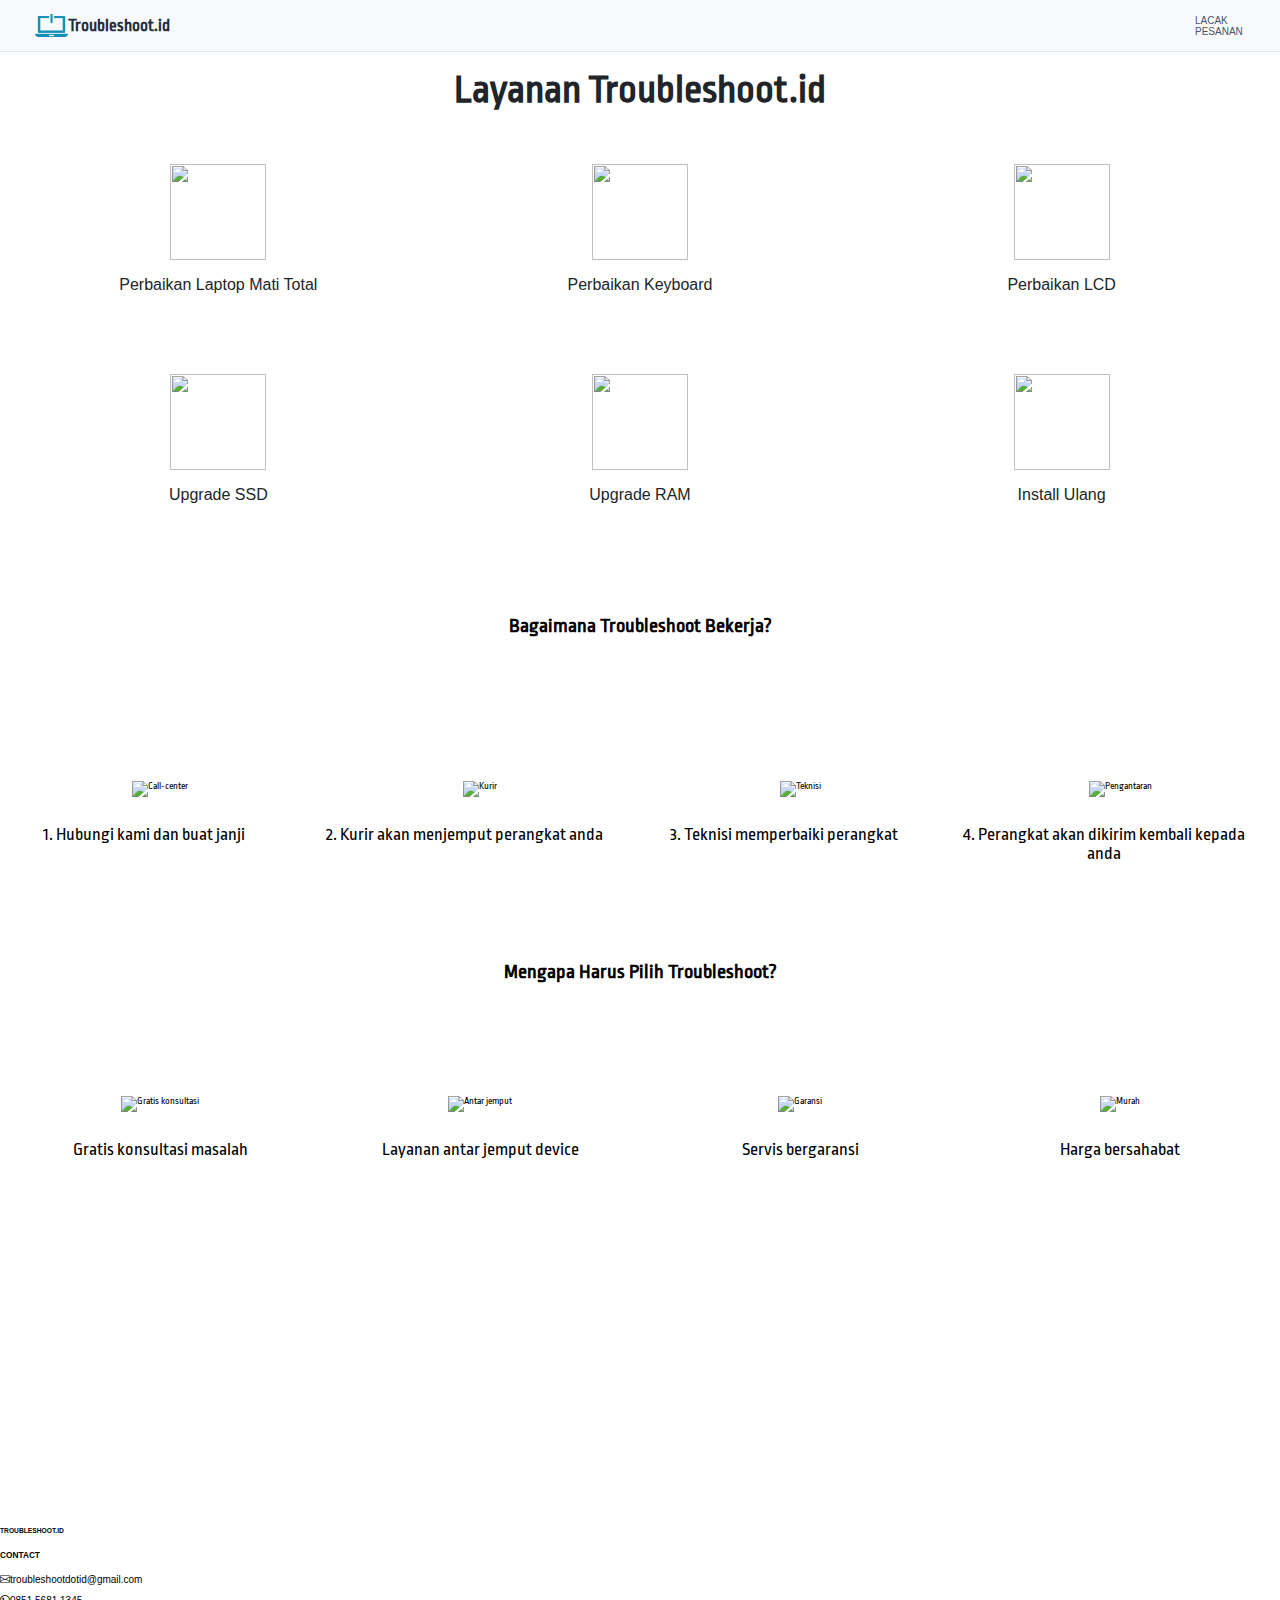
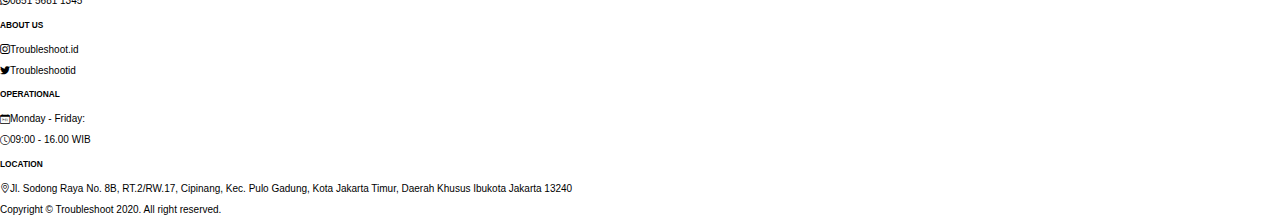
==== index.html @ 41ebfcd7 "Update index.html" ====
<!DOCTYPE html>
<html lang="en">

<head>
    <meta charset="UTF-8">
    <meta name="description" content="">
    <meta http-equiv="X-UA-Compatible" content="IE=edge">
    <meta name="viewport" content="width=device-width, initial-scale=1, shrink-to-fit=no">

    <!-- Title -->
    <title>Troubleshoot | Group B13</title>

    <!-- Font Awesome -->
    <script src="https://use.fontawesome.com/releases/v5.0.8/js/all.js"></script>

    <!--css-->
    <link href="assets/css/header.css" rel="stylesheet">
    <link rel="stylesheet" href="assets/css/container-faris.css">
    <link rel="stylesheet" href="assets/css/container-mukhtar.css">
    <link rel="stylesheet" href="assets/css/footer-falend.css">

    <!-- Css card about -->

    <link href="https://fonts.googleapis.com/css?family=Ropa+Sans&display=swap" rel="stylesheet">
    

    <link rel="preconnect" href="https://fonts.googleapis.com">
    <link rel="stylesheet" href="https://cdn.jsdelivr.net/npm/bootstrap-icons@1.8.1/font/bootstrap-icons.css">
    
</head>

<body>

    <!-- Bagas -->
    <header class="header">
        <nav class="navbar">
            <img src="assets/img/logo.png" class="logo_bagas">
            <a href="#" class="nav-logo-bagas">Troubleshoot.id</a>
            <ul class="nav-menu">
                <li class="nav-item">
                    <a href="#" class="nav-link">LACAK PESANAN</a>
                </li>
                <li class="nav-item">
                    <a href="#" class="nav-link">DAFTAR HARGA</a>
                </li>
                <li class="nav-item">
                    <button class="button button3"><i class="fas fa-user-circle" id="login-icon" style="margin-right: 0.5rem;"></i>Login</button>
                    
                </li>
            </ul>
            <div class="hamburger">
                <span class="bar"></span>
                <span class="bar"></span>
                <span class="bar"></span>
            </div>
        </nav>
    </header>

    <!-- Faris -->
    <div class="wrapper-faris">
        <div class="container-faris">
          <div class="heading-faris">
            <h1 class="h1-faris">Layanan Troubleshoot.id</h1>
            <br>
          </div>
          <div class="layanan-faris">
            <div class="layanan-unit-faris">
              <img src="https://troubleshoot.id/assets/images/service/motherboard.png" id="service-image">
              <p>Perbaikan Laptop Mati Total</p>
            </div>
            <div class="layanan-unit-faris">
              <img src="https://troubleshoot.id/assets/images/service/keyboard.png" id="service-image">
              <p>Perbaikan Keyboard</p>
            </div>
            <div class="layanan-unit-faris">
              <img src="https://troubleshoot.id/assets/images/service/lcdrusak.png" id="service-image">
              <p>Perbaikan LCD</p>
            </div>
            <div class="layanan-unit-faris">
              <img src="https://troubleshoot.id/assets/images/service/ssd.png" id="service-image">
              <p>Upgrade SSD</p>
            </div>
            <div class="layanan-unit-faris">
              <img src="https://troubleshoot.id/assets/images/service/ram-memory.png" id="service-image">
              <p>Upgrade RAM</p>
            </div>
            <div class="layanan-unit-faris">
              <img src="https://troubleshoot.id/assets/images/service/installulang.png" id="service-image">
              <p>Install Ulang</p>
            </div>
            
            
          </div>
        </div>
      </div>

      <!-- Mukhtar-->
       <!---Bagaimana Cara kerja kami-->
       <div class="container-mukhtar">
        <div class="work-wrapper">
            <div class="heading-mukhtar">
                <h1>Bagaimana Troubleshoot Bekerja?</h1>
            </div>
            <div class="work-item">
                <img src="https://troubleshoot.id/assets/images/work/Call-Center.png" alt="Call-center" class="work-image">
                <p>1. Hubungi kami dan buat janji</p>
            </div>
            <div class="work-item">
                <img src="https://troubleshoot.id/assets/images/work/kurir.png" alt="Kurir" class="work-image">
                <p>2. Kurir akan menjemput perangkat anda</p>
            </div>
            <div class="work-item">
                <img src="https://troubleshoot.id/assets/images/work/repair.png" alt="Teknisi" class="work-image">
                <p>3. Teknisi memperbaiki perangkat</p>
            </div>
            <div class="work-item">
                <img src="https://troubleshoot.id/assets/images/work/delivery.png" alt="Pengantaran" class="work-image">
                <p>4. Perangkat akan dikirim kembali kepada anda</p>
            </div>
        </div>
    </div>
    
    <!--Mengapa memilih kami-->
    <div class="container-mukhtar">
        <div class="why-us">
            <div class="heading-mukhtar">
                <h1>Mengapa Harus Pilih Troubleshoot?</h1>
            </div>
            <div class="why-us-item">
                <img src="https://troubleshoot.id/assets/images/icon/konsul.png" alt="Gratis konsultasi" class="why-us-image">
                <p>Gratis konsultasi masalah</p>
            </div>
            <div class="why-us-item">
                <img src="https://troubleshoot.id/assets/images/icon/truk.png" alt="Antar jemput" class="why-us-image">
                <p>Layanan antar jemput device</p>
            </div>
            <div class="why-us-item">
                <img src="https://troubleshoot.id/assets/images/icon/garansi.png" alt="Garansi" class="why-us-image">
                <p>Servis bergaransi</p>
            </div>
            <div class="why-us-item">
                <img src="https://troubleshoot.id/assets/images/icon/hargabersahabat.png" alt="Murah" class="why-us-image">
                <p>Harga bersahabat</p>
            </div>
        </div>
    </div>

      

      <!-- Falend -->
    
    <footer>
      <div class="container-falend">
          <div class="footer-contents-falend">
              <div class="footer-content-falend">
                  <div class="logo-falend">
                      <img src="https://troubleshoot.id/assets/images/Newlogo/invertkopong.png" alt="">
                  </div>
                  <div class="h5-falend">
                      <h6>TROUBLESHOOT.ID</h6>
                  </div>
              </div>
          </div>
          <div class="footer-contents-falend">
              <div class="footer-content-falend">
                  <div class="contact-falend">
                      <h5>CONTACT</h5>
                      <p><i class="bi bi-envelope"></i>troubleshootdotid@gmail.com</p>
                      <p><i class="bi bi-whatsapp"></i>0851 5681 1345</p>
                  </div>
                  <div class="about-falend">
                      <h5>ABOUT US</h5>
                      <p><i class="bi bi-instagram"></i>Troubleshoot.id</p>
                      <p><i class="bi bi-twitter"></i>Troubleshootid</p>
                  </div>
              </div>
          </div>        
          <div class="footer-contents-falend">
              <div class="footer-content-falend spesial-falend">
                  <h5 class="padding-footer-falend">OPERATIONAL</h5>
                  <p><i class="bi bi-calendar-day"></i>Monday - Friday:</p>
                  <p><i class="bi bi-clock"></i>09:00 - 16.00 WIB</p>
              </div>
          </div>    
          <div class="footer-contents-falend">
              <div class="footer-content-falend">
                  <h5 class="padding-footer-falend">LOCATION</h5>
                  <p><i class="bi bi-geo-alt"></i>Jl. Sodong Raya No. 8B, RT.2/RW.17, Cipinang, Kec. Pulo Gadung, Kota Jakarta Timur, Daerah Khusus Ibukota Jakarta 13240</p>
              </div>
          </div>
      </div>
  </footer>
  <div class="copyright-falend">
      <span>Copyright © Troubleshoot 2020. All right reserved.</span>
  </div>


    <script src="assets/js/main.js"></script>
</body>
---- assets/css/header.css ----
* {
    box-sizing: border-box;
}

body {
    margin: 0;
    padding: 0;
}

html {
    font-size: 62.5%;
    font-family: 'Roboto', sans-serif;
}
header{
    background-color: #F8F9FA;
}
.logo_bagas{
    width:3.3em;
    height:auto;
    margin-left:2rem;
}
.nav-logo-bagas{
    font-family: "Ropa Sans", sans-serif;
    font-weight: 700;
    font-size:17px;
    color: #1f2d3d;
    left:200px;
    margin-right:985px;
}

.button3 {
    background-color: #17a2b8;
    border-radius: 8px;
    border: none;
    color: white;
    padding: 8px 9px 8px 9px;
    text-align: center;
    text-decoration: none;
    display: inline-block;
    font-size: 13px;
    width:74px;
    cursor: pointer;
    margin-right:70px;
    }

    .button3:hover {
    background: #1785b8;
    
    }

li {
    list-style: none;
}

a {
    text-decoration: none;
}

.header{
    border-bottom: 1px solid #E2E8F0;
}

.navbar {
    display: flex;
    justify-content: space-between;
    align-items: center;
    padding: 1rem 1.5rem;
}

.hamburger {
    display: none;
}

.bar {
    display: block;
    width: 25px;
    height: 3px;
    margin: 5px auto;
    -webkit-transition: all 0.3s ease-in-out;
    transition: all 0.3s ease-in-out;
    background-color: #101010;
}

.nav-menu {
    display: flex;
    justify-content: space-between;
    align-items: center;
    margin:0 -50px 0 -50px;
}

.nav-item {
    margin-left: 5rem;
}

.nav-link{

    font-size: 1rem;
    font-weight: 400;
    color: #475569;
}

.nav-link:hover{
    color: #4EABC8;
}


@media only screen and (max-width: 768px) {
    .nav-menu {
        position: fixed;
        left: -150%;
        top: 5rem;
        flex-direction: column;
        background-color: #F8F9FA;
        width: 110%;
        border-radius: 10px;
        text-align: center;
        transition: 0.3s;
        box-shadow:
            0 10px 27px rgba(0, 0, 0, 0.05);
    }

    .nav-menu.active {
        left: 0;
    }

    .nav-item {
        margin: 2.5rem 0;
    }

    .hamburger {
        display: block;
        cursor: pointer;
    }

    .hamburger.active .bar:nth-child(2) {
        opacity: 0;
    }

    .hamburger.active .bar:nth-child(1) {
        -webkit-transform: translateY(8px) rotate(45deg);
        transform: translateY(8px) rotate(45deg);
    }

    .hamburger.active .bar:nth-child(3) {
        -webkit-transform: translateY(-8px) rotate(-45deg);
        transform: translateY(-8px) rotate(-45deg);
    }

    .nav-logo-bagas{
        font-family: "Ropa Sans", sans-serif;
        font-weight: 700;
        font-size:17px;
        color: #1f2d3d;
        left:200px;
        margin-right:0px;
    }

    .nav-item{
        margin-left:80px;
    }
    .button3{
        margin-left:70px;
    }
}
---- assets/css/container-faris.css ----
.wrapper-faris{
    width: 100%;
    color: #212529;
    display: inline-block;
}
.container-faris{
    text-align: center;
    margin: 0 7.5px;
    display: block;
}
.heading-faris{
    padding: 16px;
    height: 80px;
}
.h1-faris{
    margin:0 0 8px;
    height: 48px;
    font-family: "Ropa Sans", sans-serif;
    font-size: 40px;
    font-weight: 700;
}
.layanan-unit-faris{
    float: left;
    width: 33.33333%;
    margin: 16px 0;
    padding: 16px;
}
.layanan-unit-faris img{
    width: 96px;
    height: 96px;
    margin: 0 0 16px;
}
.layanan-unit-faris p{
    margin: 0 0 16px;
    font-size: 16px;
    font-family: "Poppins", sans-serif;
}

@media(max-width: 768px) {
    .layanan-unit-faris{
        float: left;
        width: 100%;
        margin: 16px 0;
        padding: 16px;
    }
}
---- assets/css/container-mukhtar.css ----
.container-mukhtar{
    font-family: "Ropa Sans", sans-serif;
}
.heading-mukhtar{
    padding: 50px 0;
}
/* Work Wrappper */
.work-wrapper{
    text-align: center;
}
.work-item{
    float: left;
    width: 25%;
    padding: 80px 0;
}
.work-image{
    width: 112px;
    height: 112px;
    cursor: pointer;
}
.work-item p{
    padding-top: 10px;
    font-size: large;
    width: 90%;
}
.work-image:hover{
    transition: all 0.5s;
    width: 130px;
    height: 130px;
}

/* Why Us */
.why-us{
    text-align: center;
    height: 800px;
}
.why-us-item{
    padding-top: 50px;
    float: left;
    width: 25%;
}
.why-us-image{
    width: 120px;
    height: 120px;
    cursor: pointer;
}
.why-us-image:hover{
    transition: all 0.5s;
    width: 130px;
    height: 130px;
}
.why-us-item p{
    padding-top: 10px;
    font-size: large;
}
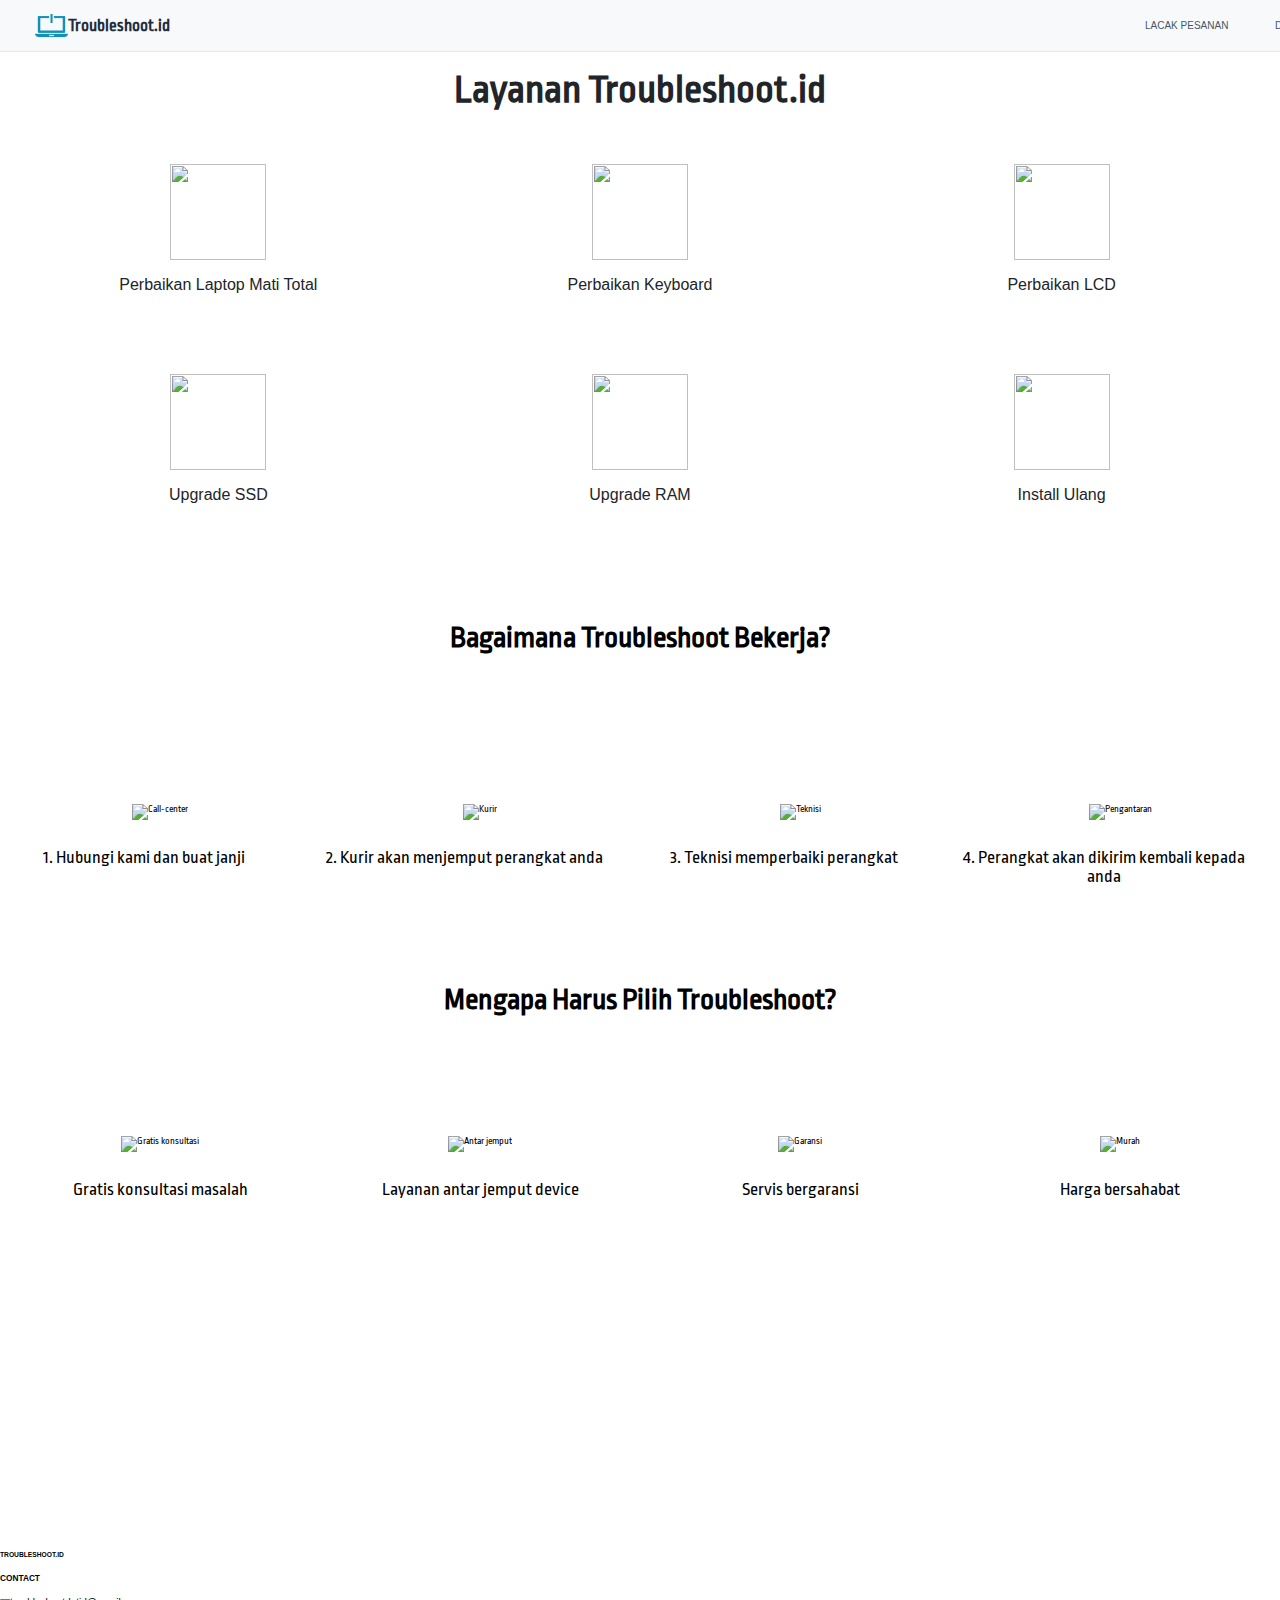
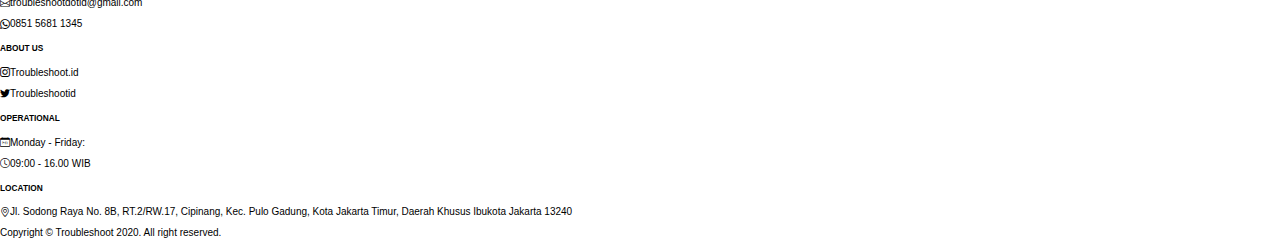
==== commit 6f09d09e: "Update index.html" ====
--- a/index.html
+++ b/index.html
@@ -17,7 +17,7 @@
     <link href="assets/css/header.css" rel="stylesheet">
     <link rel="stylesheet" href="assets/css/container-faris.css">
     <link rel="stylesheet" href="assets/css/container-mukhtar.css">
-    <link rel="stylesheet" href="assets/css/footer-falend.css">
+    
 
     <!-- Css card about -->
 
--- a/assets/css/header.css
+++ b/assets/css/header.css
@@ -89,11 +89,12 @@
 }
 
 .nav-item {
-    margin-left: 5rem;
+    margin-right: 3rem;
+    width:100px;
 }
 
 .nav-link{
-
+    
     font-size: 1rem;
     font-weight: 400;
     color: #475569;
@@ -156,9 +157,9 @@
     }
 
     .nav-item{
-        margin-left:80px;
+        margin-left:45px;
     }
     .button3{
-        margin-left:70px;
+        margin-left:13px;
     }
 }
--- a/assets/css/container-mukhtar.css
+++ b/assets/css/container-mukhtar.css
@@ -3,6 +3,9 @@
 }
 .heading-mukhtar{
     padding: 50px 0;
+}
+.heading-mukhtar h1{
+    font-size: 30px;
 }
 /* Work Wrappper */
 .work-wrapper{
@@ -52,4 +55,19 @@
 .why-us-item p{
     padding-top: 10px;
     font-size: large;
-}+}
+
+@media(max-width: 768px) {
+    .work-item{
+        float: left;
+        width: 100%;
+        padding: 80px 0;
+    }
+
+    .why-us-item{
+        padding-top: 50px;
+        float: left;
+        width: 100%;
+    }
+    
+}
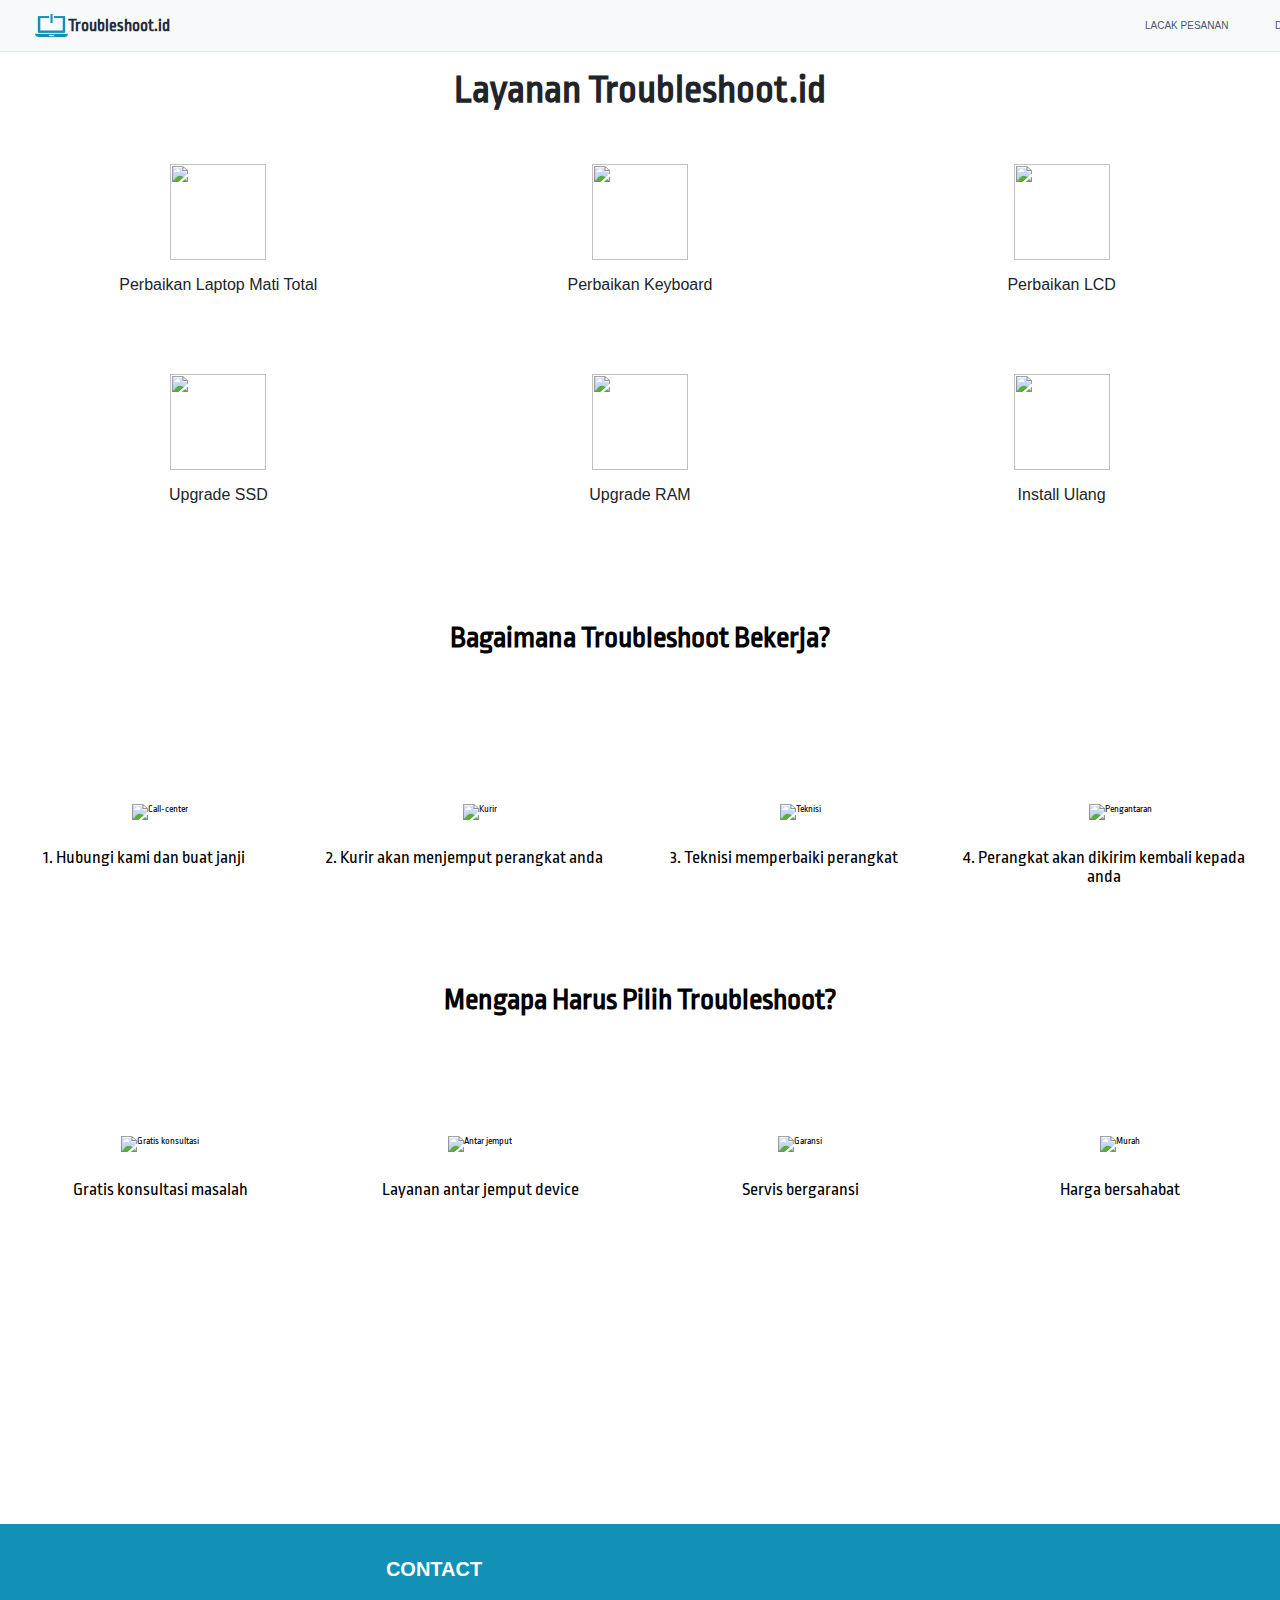
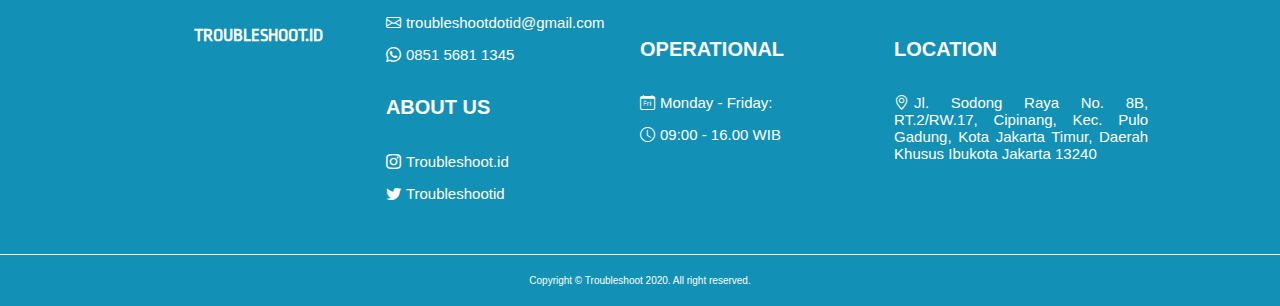
==== commit 62e53498: "Update index.html" ====
--- a/index.html
+++ b/index.html
@@ -19,7 +19,7 @@
     <link rel="stylesheet" href="assets/css/container-mukhtar.css">
     
 
-    <!-- Css card about -->
+    
 
     <link href="https://fonts.googleapis.com/css?family=Ropa+Sans&display=swap" rel="stylesheet">
     
--- a/assets/css/header.css
+++ b/assets/css/header.css
@@ -163,3 +163,165 @@
         margin-left:13px;
     }
 }
+
+
+
+footer{
+    padding-bottom: 20px;
+    background-color: #1290b6;
+    color: white;
+    text-align: center;
+    height: 330px;
+}
+
+.container-falend {
+    margin: 0px auto;
+    padding-left: 6%;
+    padding-right: 6%;
+    max-width: 1170px;
+    height: 100%;
+}
+
+.footer-content-falend {
+    float: left;
+    width: 25%;
+    text-align: justify;
+    text-justify: inter-word;
+}
+
+.footer-contents-falend {
+    width: 100%;
+}
+
+.footer-content-falend img {
+    width: 80px;
+    float: center;
+    text-align: center;
+    padding-top: 100px;
+}
+
+.footer-content-falend h6{
+    font-family: 'Ropa Sans', sans-serif;
+    font-weight: 700;
+    font-size: 1.8rem;
+    text-align: center;
+    margin: 0px;
+}
+
+.footer-content-falend i {
+    padding-right: 5px;
+}
+
+.footer-content-falend h5 {
+    font-size: 2rem;
+    font-weight: 700;
+}
+
+.footer-content-falend p {
+    font-size: 1.5rem;
+}
+
+.logo-falend {
+    text-align: center;
+}
+
+.padding-footer-falend {
+    padding-top: 80px;
+}
+
+.copyright-falend {
+    border-top: 1px solid white;
+    background-color: #1290b6;
+    color: white;
+    text-align: center;
+    padding: 20px 0 20px 0;
+}
+
+.copyright-falend p {
+    font-size: 1.5rem;
+}
+
+@media (max-width: 1100px){
+    .footer-content-falend {
+        width: 50%;
+        float: left;
+    }
+    footer {
+        height: 500px;
+    }
+    .container-falend {
+        padding-right: 16%;
+    }
+    .padding-footer-falend {
+        padding-top: 0px;
+    }
+    .footer-content-falend img {
+        padding-top: 100px;
+    }
+    .spesial-falend {
+        text-align: center;
+    }
+    .copyright-falend {
+        border-top: 1px solid white;
+        
+        color: white;
+        text-align: center;
+        
+    }
+}
+
+@media (max-width: 768px) {
+    .container-falend {
+        
+        padding-left: 10%;
+        padding-right: 10%;
+    }
+    footer {
+        position:relative;
+        margin-top: 200px;
+        width: 100%;
+        left: 0;
+        bottom: 0;
+        overflow:auto; 
+       
+        height: 450px;
+    }
+    .footer-content-falend {
+        width: 100%;
+    }
+    .padding-footer-falend {
+        padding-top: 0px;
+    }
+    .footer-content-falend img {
+        padding-top: 50px;
+    }
+    .footer-content-falend h6 {
+        padding-bottom: 20px;
+    }
+    .spesial-falend {
+        text-align: left;
+    }
+    .copyright-falend p {
+        font-size: 1.2rem;
+    }
+    .copyright-falend {
+        border-top: 1px solid white;
+        
+        color: white;
+        text-align: center;
+        position: fixed;
+        left: 0;
+        bottom: 0;
+        
+    }
+    .copyright-falend {
+        border-top: 1px solid white;
+        
+        color: white;
+        text-align: center;
+        position: fixed;
+        left: 0;
+        bottom: 0;
+        padding: 20px 0 20px 0;
+    }
+}
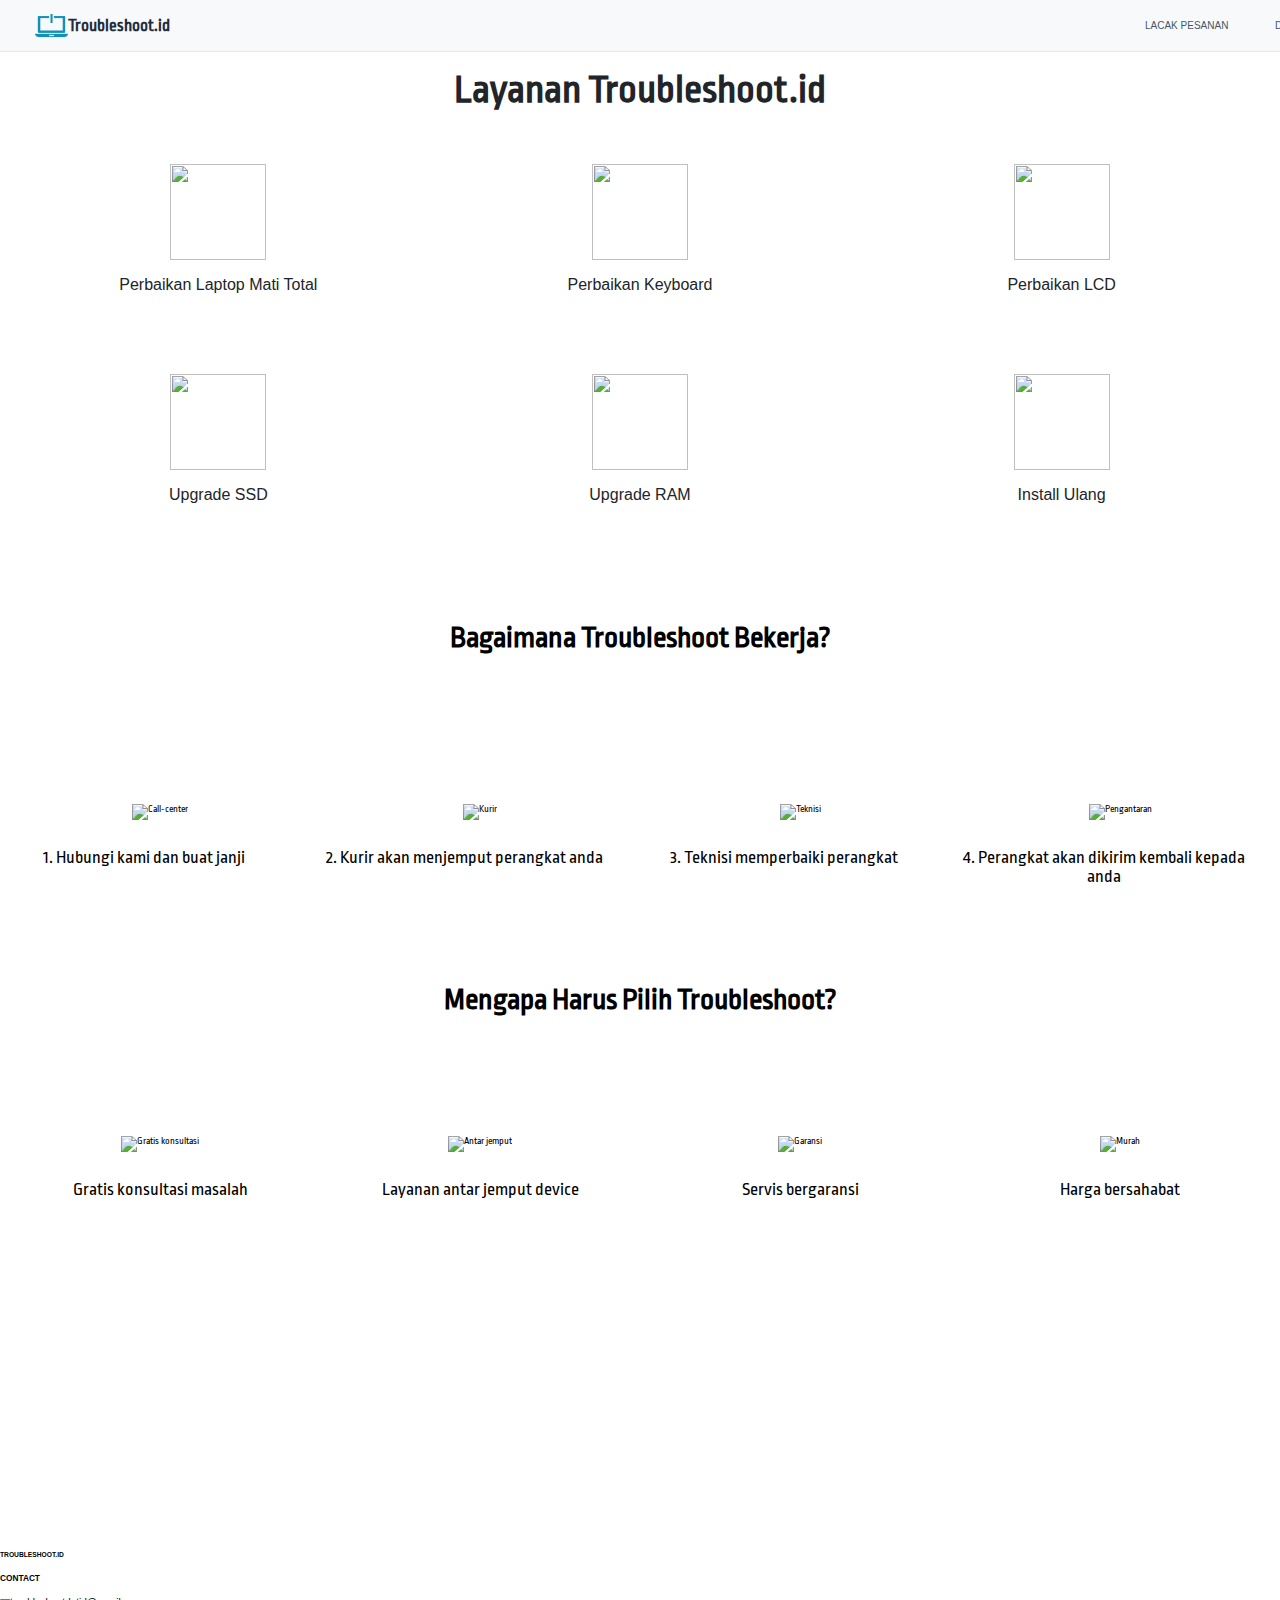
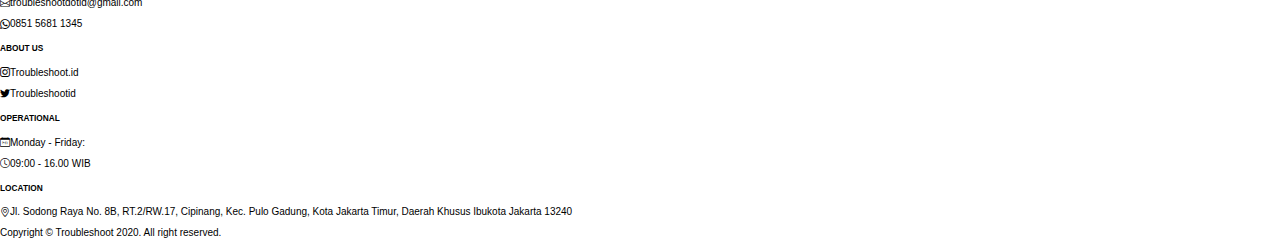
==== commit 2e36aa69: "Update index.html" ====
--- a/index.html
+++ b/index.html
@@ -17,9 +17,9 @@
     <link href="assets/css/header.css" rel="stylesheet">
     <link rel="stylesheet" href="assets/css/container-faris.css">
     <link rel="stylesheet" href="assets/css/container-mukhtar.css">
-    
+    <link rel="stylesheet" href="assets/css/footer-falend.css">
 
-    
+    <!-- Css card about -->
 
     <link href="https://fonts.googleapis.com/css?family=Ropa+Sans&display=swap" rel="stylesheet">
     
--- a/assets/css/header.css
+++ b/assets/css/header.css
@@ -166,162 +166,3 @@
 
 
 
-footer{
-    padding-bottom: 20px;
-    background-color: #1290b6;
-    color: white;
-    text-align: center;
-    height: 330px;
-}
-
-.container-falend {
-    margin: 0px auto;
-    padding-left: 6%;
-    padding-right: 6%;
-    max-width: 1170px;
-    height: 100%;
-}
-
-.footer-content-falend {
-    float: left;
-    width: 25%;
-    text-align: justify;
-    text-justify: inter-word;
-}
-
-.footer-contents-falend {
-    width: 100%;
-}
-
-.footer-content-falend img {
-    width: 80px;
-    float: center;
-    text-align: center;
-    padding-top: 100px;
-}
-
-.footer-content-falend h6{
-    font-family: 'Ropa Sans', sans-serif;
-    font-weight: 700;
-    font-size: 1.8rem;
-    text-align: center;
-    margin: 0px;
-}
-
-.footer-content-falend i {
-    padding-right: 5px;
-}
-
-.footer-content-falend h5 {
-    font-size: 2rem;
-    font-weight: 700;
-}
-
-.footer-content-falend p {
-    font-size: 1.5rem;
-}
-
-.logo-falend {
-    text-align: center;
-}
-
-.padding-footer-falend {
-    padding-top: 80px;
-}
-
-.copyright-falend {
-    border-top: 1px solid white;
-    background-color: #1290b6;
-    color: white;
-    text-align: center;
-    padding: 20px 0 20px 0;
-}
-
-.copyright-falend p {
-    font-size: 1.5rem;
-}
-
-@media (max-width: 1100px){
-    .footer-content-falend {
-        width: 50%;
-        float: left;
-    }
-    footer {
-        height: 500px;
-    }
-    .container-falend {
-        padding-right: 16%;
-    }
-    .padding-footer-falend {
-        padding-top: 0px;
-    }
-    .footer-content-falend img {
-        padding-top: 100px;
-    }
-    .spesial-falend {
-        text-align: center;
-    }
-    .copyright-falend {
-        border-top: 1px solid white;
-        
-        color: white;
-        text-align: center;
-        
-    }
-}
-
-@media (max-width: 768px) {
-    .container-falend {
-        
-        padding-left: 10%;
-        padding-right: 10%;
-    }
-    footer {
-        position:relative;
-        margin-top: 200px;
-        width: 100%;
-        left: 0;
-        bottom: 0;
-        overflow:auto; 
-       
-        height: 450px;
-    }
-    .footer-content-falend {
-        width: 100%;
-    }
-    .padding-footer-falend {
-        padding-top: 0px;
-    }
-    .footer-content-falend img {
-        padding-top: 50px;
-    }
-    .footer-content-falend h6 {
-        padding-bottom: 20px;
-    }
-    .spesial-falend {
-        text-align: left;
-    }
-    .copyright-falend p {
-        font-size: 1.2rem;
-    }
-    .copyright-falend {
-        border-top: 1px solid white;
-        
-        color: white;
-        text-align: center;
-        position: fixed;
-        left: 0;
-        bottom: 0;
-        
-    }
-    .copyright-falend {
-        border-top: 1px solid white;
-        
-        color: white;
-        text-align: center;
-        position: fixed;
-        left: 0;
-        bottom: 0;
-        padding: 20px 0 20px 0;
-    }
-}
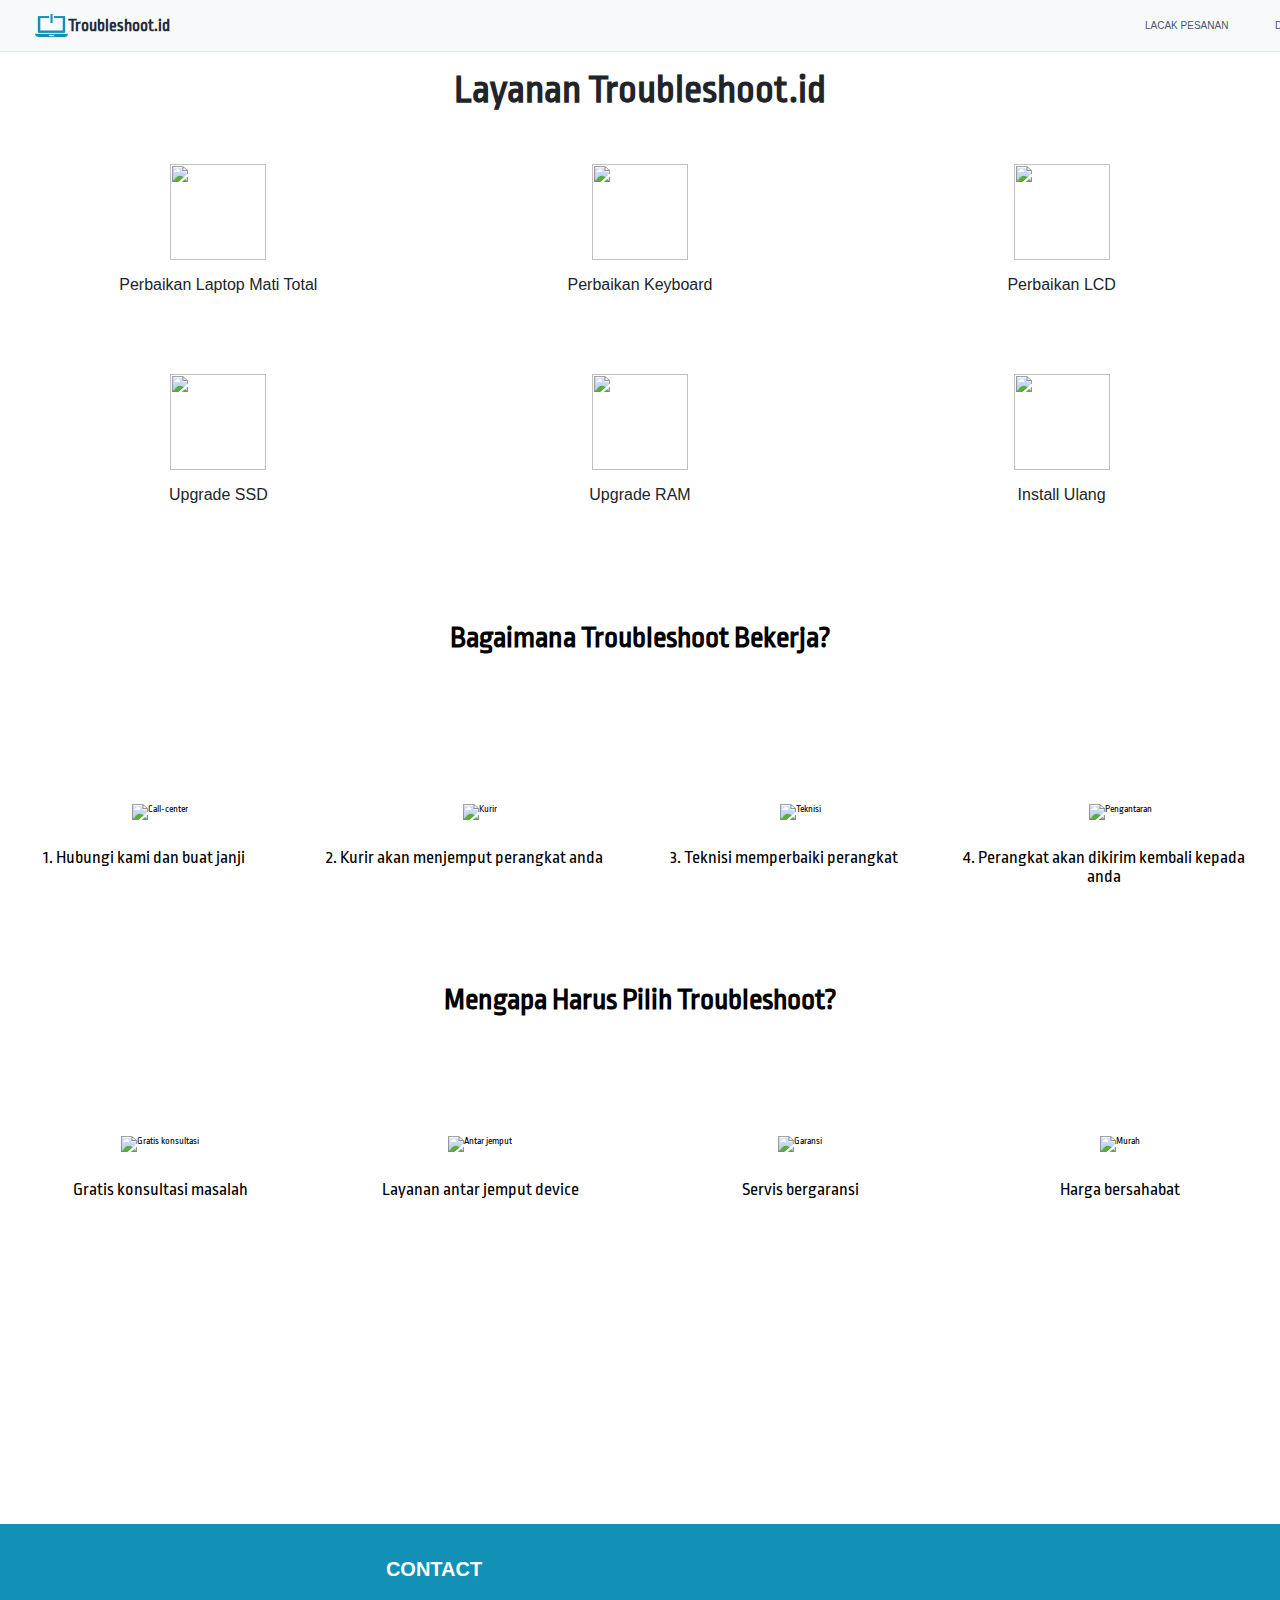
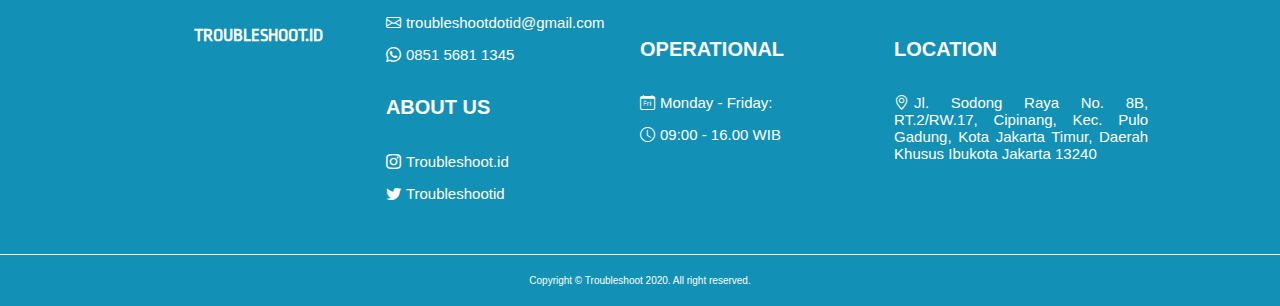
==== commit a5132729: "Update index.html" ====
--- a/index.html
+++ b/index.html
@@ -17,7 +17,7 @@
     <link href="assets/css/header.css" rel="stylesheet">
     <link rel="stylesheet" href="assets/css/container-faris.css">
     <link rel="stylesheet" href="assets/css/container-mukhtar.css">
-    <link rel="stylesheet" href="assets/css/footer-falend.css">
+    <link rel="stylesheet" href="assets/css/footer-update-falend.css">
 
     <!-- Css card about -->
 
--- a/assets/css/footer-update-falend.css
+++ b/assets/css/footer-update-falend.css
@@ -0,0 +1,159 @@
+footer{
+    padding-bottom: 20px;
+    background-color: #1290b6;
+    color: white;
+    text-align: center;
+    height: 330px;
+}
+
+.container-falend {
+    margin: 0px auto;
+    padding-left: 6%;
+    padding-right: 6%;
+    max-width: 1170px;
+    height: 100%;
+}
+
+.footer-content-falend {
+    float: left;
+    width: 25%;
+    text-align: justify;
+    text-justify: inter-word;
+}
+
+.footer-contents-falend {
+    width: 100%;
+}
+
+.footer-content-falend img {
+    width: 80px;
+    float: center;
+    text-align: center;
+    padding-top: 100px;
+}
+
+.footer-content-falend h6{
+    font-family: 'Ropa Sans', sans-serif;
+    font-weight: 700;
+    font-size: 1.8rem;
+    text-align: center;
+    margin: 0px;
+}
+
+.footer-content-falend i {
+    padding-right: 5px;
+}
+
+.footer-content-falend h5 {
+    font-size: 2rem;
+    font-weight: 700;
+}
+
+.footer-content-falend p {
+    font-size: 1.5rem;
+}
+
+.logo-falend {
+    text-align: center;
+}
+
+.padding-footer-falend {
+    padding-top: 80px;
+}
+
+.copyright-falend {
+    border-top: 1px solid white;
+    background-color: #1290b6;
+    color: white;
+    text-align: center;
+    padding: 20px 0 20px 0;
+}
+
+.copyright-falend p {
+    font-size: 1.5rem;
+}
+
+@media (max-width: 1100px){
+    .footer-content-falend {
+        width: 50%;
+        float: left;
+    }
+    footer {
+        height: 500px;
+    }
+    .container-falend {
+        padding-right: 16%;
+    }
+    .padding-footer-falend {
+        padding-top: 0px;
+    }
+    .footer-content-falend img {
+        padding-top: 100px;
+    }
+    .spesial-falend {
+        text-align: center;
+    }
+    .copyright-falend {
+        border-top: 1px solid white;
+        
+        color: white;
+        text-align: center;
+        
+    }
+}
+
+@media (max-width: 768px) {
+    .container-falend {
+        
+        padding-left: 10%;
+        padding-right: 10%;
+    }
+    footer {
+        position:relative;
+        margin-top: 200px;
+        width: 100%;
+        left: 0;
+        bottom: 0;
+        overflow:auto; 
+       
+        height: 450px;
+    }
+    .footer-content-falend {
+        width: 100%;
+    }
+    .padding-footer-falend {
+        padding-top: 0px;
+    }
+    .footer-content-falend img {
+        padding-top: 50px;
+    }
+    .footer-content-falend h6 {
+        padding-bottom: 20px;
+    }
+    .spesial-falend {
+        text-align: left;
+    }
+    .copyright-falend p {
+        font-size: 1.2rem;
+    }
+    .copyright-falend {
+        border-top: 1px solid white;
+        
+        color: white;
+        text-align: center;
+        position: fixed;
+        left: 0;
+        bottom: 0;
+        
+    }
+    .copyright-falend {
+        border-top: 1px solid white;
+        
+        color: white;
+        text-align: center;
+        position: fixed;
+        left: 0;
+        bottom: 0;
+        padding: 20px 0 20px 0;
+    }
+}
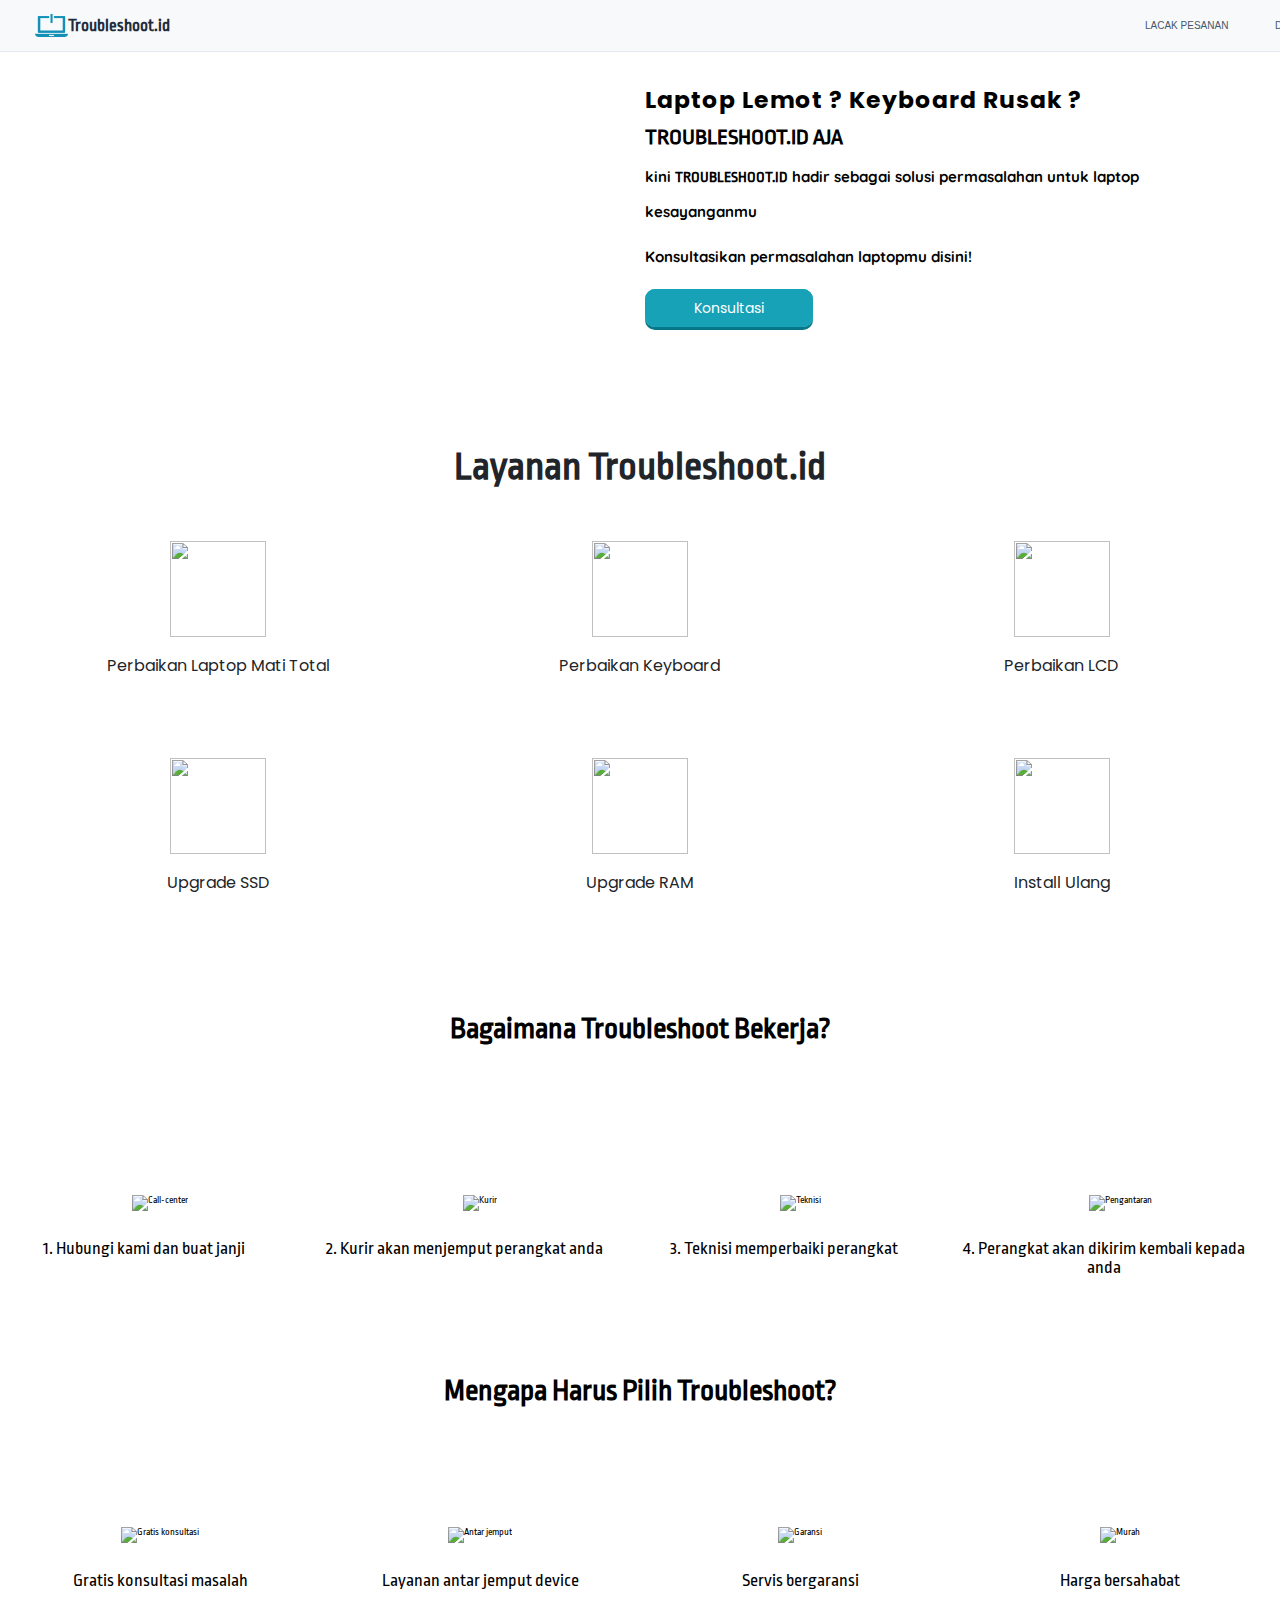
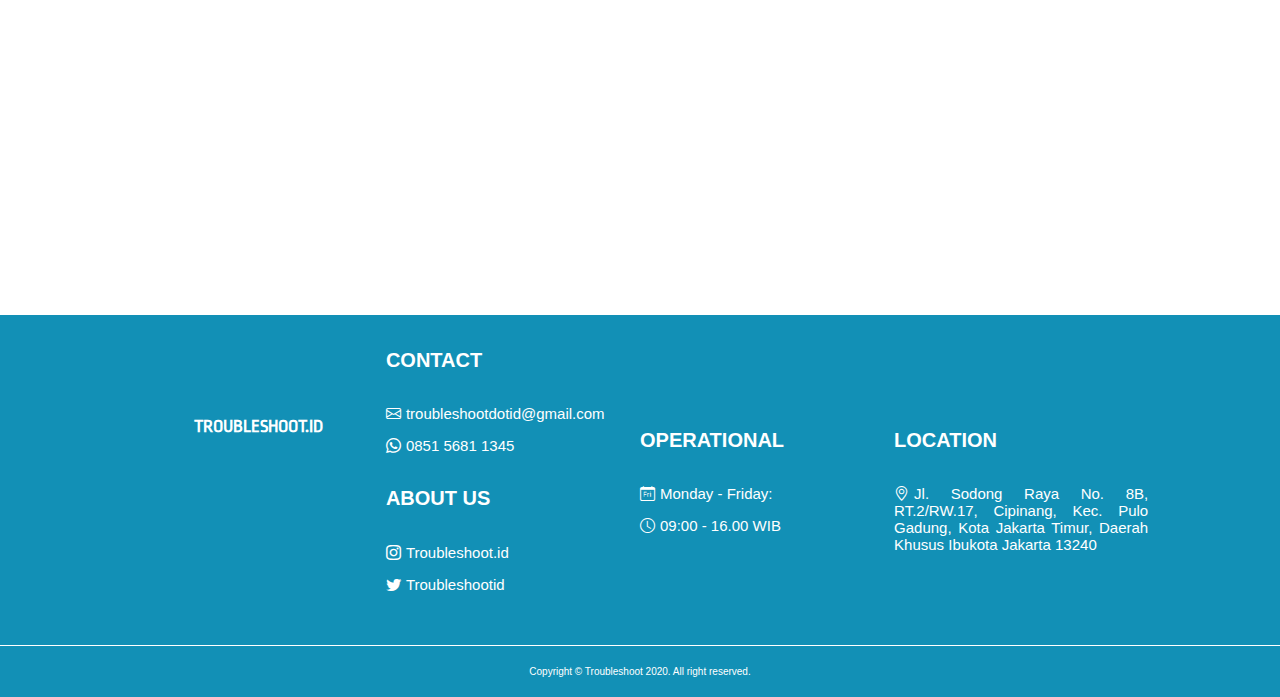
==== commit 9c9aaf28: "final" ====
--- a/index.html
+++ b/index.html
@@ -17,13 +17,14 @@
     <link href="assets/css/header.css" rel="stylesheet">
     <link rel="stylesheet" href="assets/css/container-faris.css">
     <link rel="stylesheet" href="assets/css/container-mukhtar.css">
-    <link rel="stylesheet" href="assets/css/footer-update-falend.css">
-
+    <link rel="stylesheet" href="assets/css/footer-falend.css">
+    <link rel="stylesheet" href="assets/css/style-fernando.css">
     <!-- Css card about -->
 
     <link href="https://fonts.googleapis.com/css?family=Ropa+Sans&display=swap" rel="stylesheet">
-    
-
+    <link href="https://fonts.googleapis.com/css2?family=Ropa+Sans&display=swap" rel="stylesheet">
+    <link href="https://fonts.googleapis.com/css2?family=Quicksand&family=Ropa+Sans&display=swap" rel="stylesheet">
+    <link href="https://fonts.googleapis.com/css2?family=Poppins:wght@300&family=Quicksand&family=Ropa+Sans&display=swap" rel="stylesheet">
     <link rel="preconnect" href="https://fonts.googleapis.com">
     <link rel="stylesheet" href="https://cdn.jsdelivr.net/npm/bootstrap-icons@1.8.1/font/bootstrap-icons.css">
     
@@ -56,6 +57,36 @@
         </nav>
     </header>
 
+    <!--fernando-->
+    <div class="container">
+        <div class="heading-nando">
+            <div class="heading-img-nando">
+                <img src="assets/img/landing.png" alt="">
+            </div>
+            <div class="heading-text-nando">
+                <h3 class="h3-1">
+                    Laptop Lemot ? Keyboard Rusak ?
+                </h3>
+                <h3 class="h3-2">
+                    TROUBLESHOOT.ID AJA
+                </h3>
+                <br>
+                <p class="p">
+                    kini <span class="span-p">TROUBLESHOOT.ID</span> hadir sebagai solusi permasalahan untuk laptop 
+                </p>
+                <p class="p">
+                    kesayanganmu
+                </p>
+                <br>
+                <p class="p">
+                    Konsultasikan permasalahan laptopmu disini!
+                </p>
+                <p class="btn-konsul"><a href="#" >Konsultasi</a></p>
+            </div>
+        </div>
+        </div>
+
+
     <!-- Faris -->
     <div class="wrapper-faris">
         <div class="container-faris">
--- a/assets/css/footer-falend.css
+++ b/assets/css/footer-falend.css
@@ -0,0 +1,159 @@
+footer{
+    padding-bottom: 20px;
+    background-color: #1290b6;
+    color: white;
+    text-align: center;
+    height: 330px;
+}
+
+.container-falend {
+    margin: 0px auto;
+    padding-left: 6%;
+    padding-right: 6%;
+    max-width: 1170px;
+    height: 100%;
+}
+
+.footer-content-falend {
+    float: left;
+    width: 25%;
+    text-align: justify;
+    text-justify: inter-word;
+}
+
+.footer-contents-falend {
+    width: 100%;
+}
+
+.footer-content-falend img {
+    width: 80px;
+    float: center;
+    text-align: center;
+    padding-top: 100px;
+}
+
+.footer-content-falend h6{
+    font-family: 'Ropa Sans', sans-serif;
+    font-weight: 700;
+    font-size: 1.8rem;
+    text-align: center;
+    margin: 0px;
+}
+
+.footer-content-falend i {
+    padding-right: 5px;
+}
+
+.footer-content-falend h5 {
+    font-size: 2rem;
+    font-weight: 700;
+}
+
+.footer-content-falend p {
+    font-size: 1.5rem;
+}
+
+.logo-falend {
+    text-align: center;
+}
+
+.padding-footer-falend {
+    padding-top: 80px;
+}
+
+.copyright-falend {
+    border-top: 1px solid white;
+    background-color: #1290b6;
+    color: white;
+    text-align: center;
+    padding: 20px 0 20px 0;
+}
+
+.copyright-falend p {
+    font-size: 1.5rem;
+}
+
+@media (max-width: 1100px){
+    .footer-content-falend {
+        width: 50%;
+        float: left;
+    }
+    footer {
+        height: 500px;
+    }
+    .container-falend {
+        padding-right: 16%;
+    }
+    .padding-footer-falend {
+        padding-top: 0px;
+    }
+    .footer-content-falend img {
+        padding-top: 100px;
+    }
+    .spesial-falend {
+        text-align: center;
+    }
+    .copyright-falend {
+        border-top: 1px solid white;
+        
+        color: white;
+        text-align: center;
+        
+    }
+}
+
+@media (max-width: 768px) {
+    .container-falend {
+        
+        padding-left: 10%;
+        padding-right: 10%;
+    }
+    footer {
+        position:relative;
+        margin-top: 200px;
+        width: 100%;
+        left: 0;
+        bottom: 0;
+        overflow:auto; 
+       
+        height: 450px;
+    }
+    .footer-content-falend {
+        width: 100%;
+    }
+    .padding-footer-falend {
+        padding-top: 0px;
+    }
+    .footer-content-falend img {
+        padding-top: 50px;
+    }
+    .footer-content-falend h6 {
+        padding-bottom: 20px;
+    }
+    .spesial-falend {
+        text-align: left;
+    }
+    .copyright-falend p {
+        font-size: 1.2rem;
+    }
+    .copyright-falend {
+        border-top: 1px solid white;
+        
+        color: white;
+        text-align: center;
+        position: fixed;
+        left: 0;
+        bottom: 0;
+        
+    }
+    .copyright-falend {
+        border-top: 1px solid white;
+        
+        color: white;
+        text-align: center;
+        position: fixed;
+        left: 0;
+        bottom: 0;
+        padding: 20px 0 20px 0;
+    }
+}
--- a/assets/css/style-fernando.css
+++ b/assets/css/style-fernando.css
@@ -0,0 +1,120 @@
+.heading-nando{
+    display: flex;
+    flex-direction: row;
+    font-family: "Ropa Sans";
+    margin-top:20px;
+    margin-bottom:100px;
+}
+
+.heading-img-nando{
+    width: 100%;
+    text-align: center;
+}
+.heading-img-nando img{
+    margin-left:210px;
+    width: 35rem;
+    padding: 1rem;
+}
+
+.heading-text-nando{
+    padding: 1rem;
+    width: 100%;
+    margin: 0 auto;
+}
+
+.h3-1{
+    font-family: 'Poppins', sans-serif;
+    font-size: 2.35rem;
+    font-weight: 500px;
+    margin: 0 0 8px 0;
+    letter-spacing: 1px;
+}
+
+.h3-2{
+    font-family: 'Ropa Sans', sans-serif;
+    font-size: 2.25rem;
+    font-weight: 700px;
+    margin: 0 0 8px 0;
+}
+
+.p{
+    font-family: 'Quicksand', sans-serif;
+    font-weight: 700;
+    font-size: 15px;
+    margin: 0 0 16px 0;
+}
+
+.heading-text-nando span{
+    font-family: 'Ropa Sans', sans-serif;
+}
+
+.btn-konsul{ 
+    margin: 32px 0 0 0;
+}
+
+.btn-konsul a{
+    font-size: 14px;
+    font-weight: 700px;
+    text-decoration: none;
+    color:white;
+    background-color: #17a2b8;
+    font-family: 'Poppins', sans-serif;
+    border-radius: 10px;
+    padding: 8px 48px;
+    border: 1px solid #17a2b8;
+    box-shadow: 0 3px #067788;
+}
+
+.btn-konsul a:hover{
+    color: #17a2b8;
+    background-color: white;
+    font-weight: 600;
+}
+
+.btn-konsul a:active{
+    box-shadow:none;
+    position:relative;
+    top : 7px;
+}
+
+@media (max-width:768px) {
+    .heading-nando{
+    display: flex;
+    flex-direction: column;
+    font-family: "Ropa Sans";
+    margin-top:10px;
+    margin-bottom:70px;
+}
+    .btn-konsul{
+        text-align: center;
+    }
+    .heading-img-nando img{
+        margin-left:30px;
+        width: 35rem;
+        padding: 1rem;
+    }
+    .h3-1{
+        font-family: 'Poppins', sans-serif;
+        text-align: center;
+        font-size: 2.2rem;
+        font-weight: 500px;
+        margin: 0 0 8px 0;
+        letter-spacing: 1px;
+    }
+    
+    .h3-2{
+        font-family: 'Ropa Sans', sans-serif;
+        text-align: center;
+        font-size: 2.1rem;
+        font-weight: 700px;
+        margin: 0 0 8px 0;
+    }
+    
+    .p{
+        font-family: 'Quicksand', sans-serif;
+        font-weight: 700;
+        text-align: center;
+        font-size: 1.7rem;
+        margin: 0 0 16px 0;
+    }
+}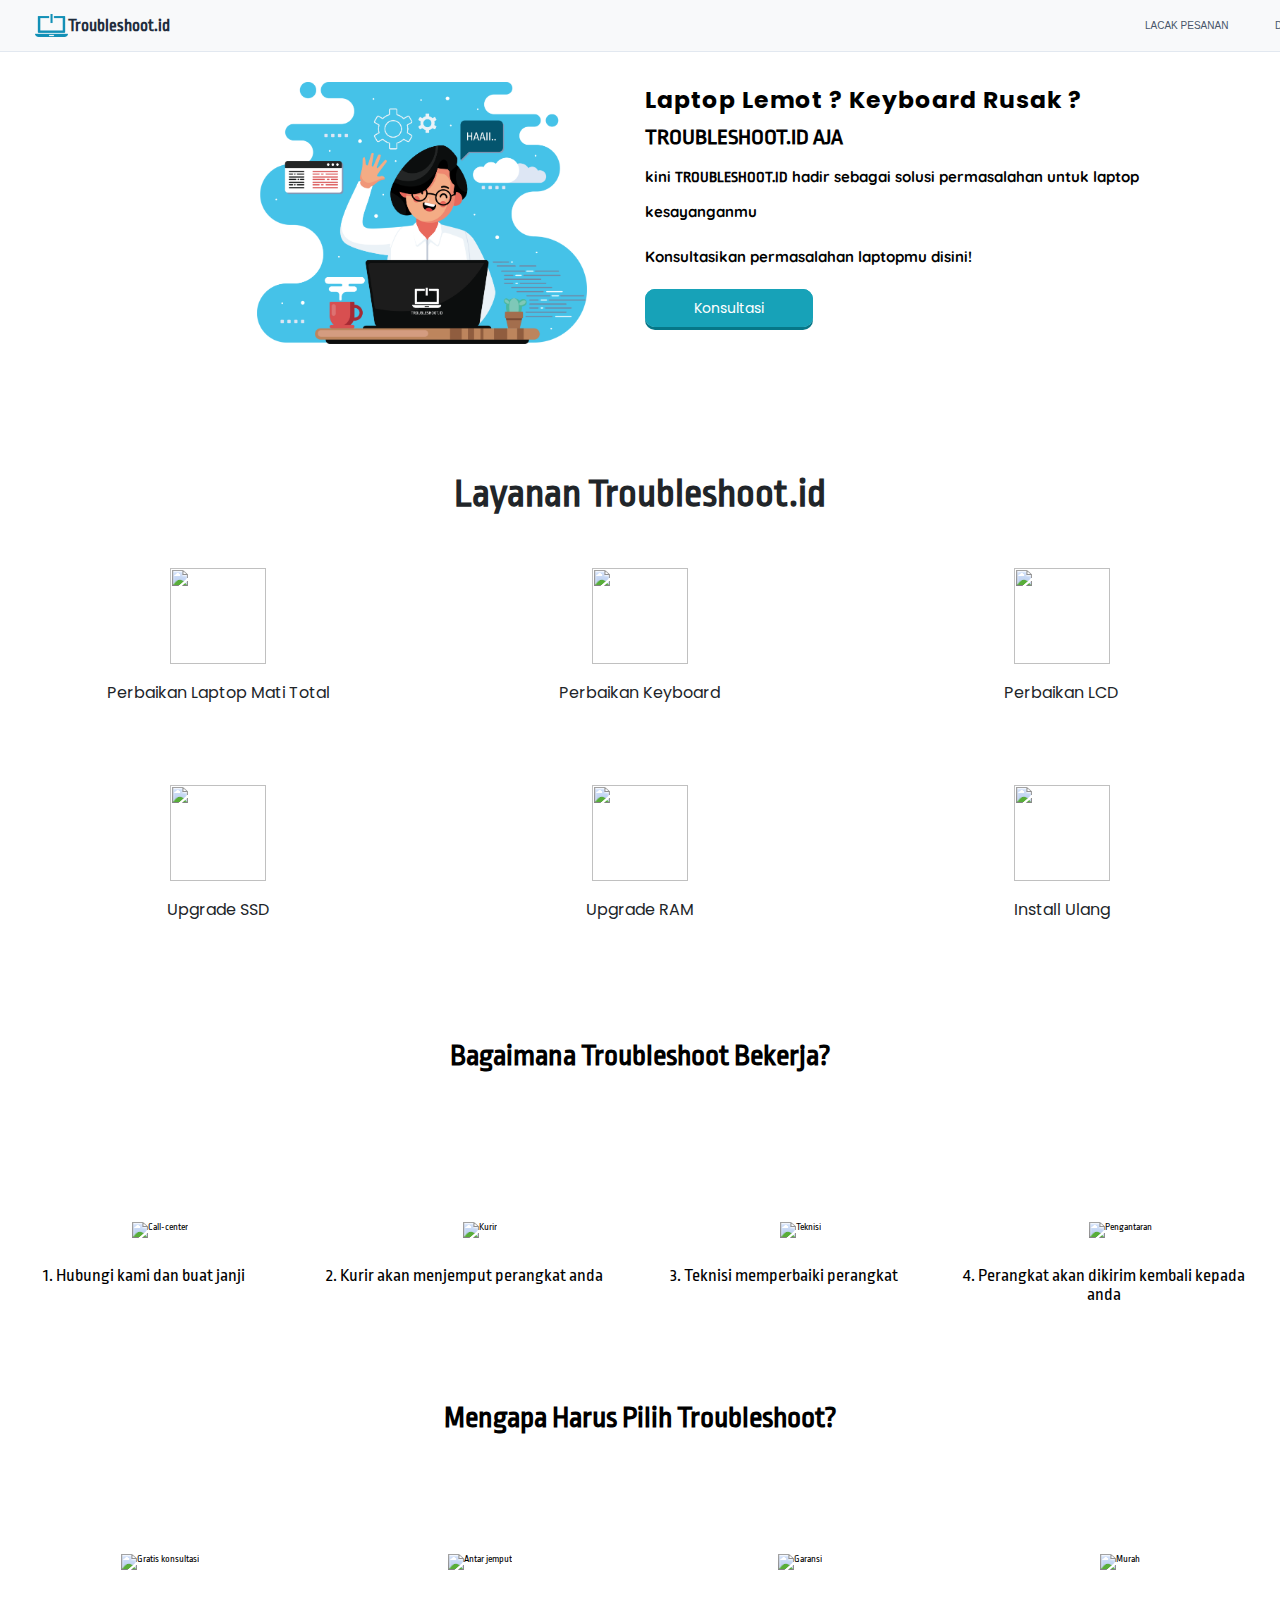
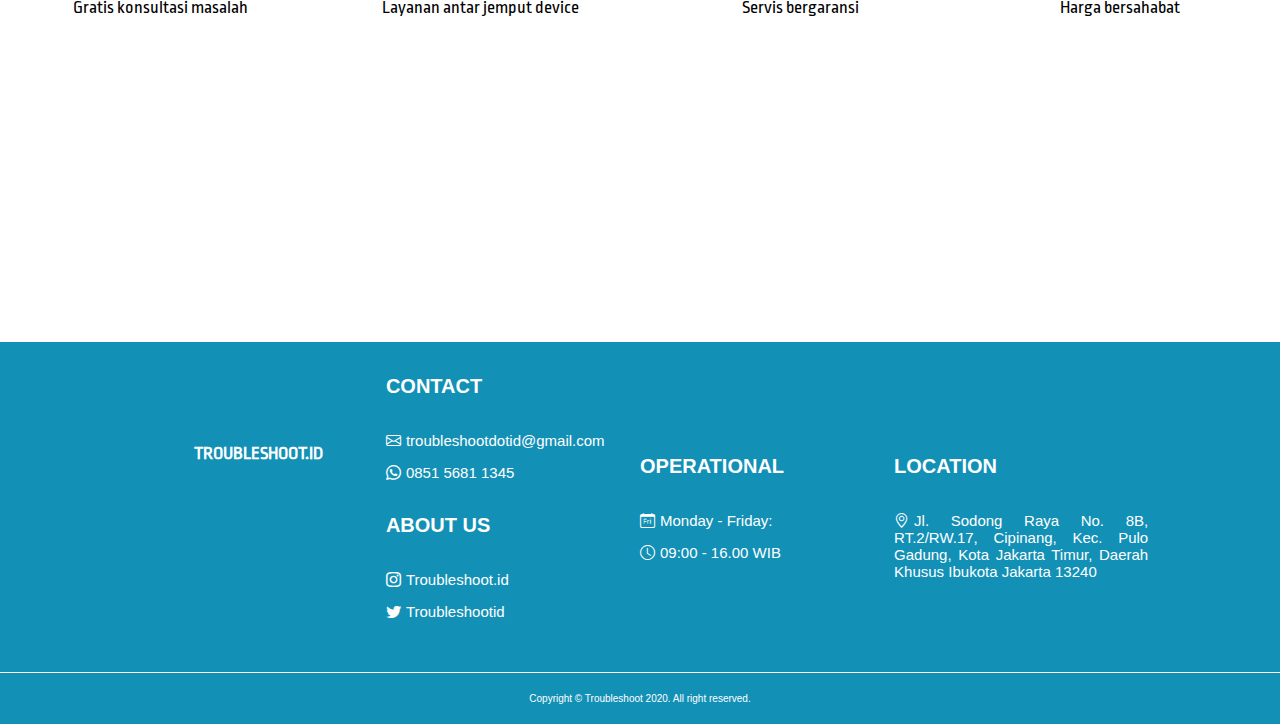
==== commit 15d4ba33: "Update index.html" ====
--- a/index.html
+++ b/index.html
@@ -33,29 +33,31 @@
 <body>
 
     <!-- Bagas -->
-    <header class="header">
-        <nav class="navbar">
-            <img src="assets/img/logo.png" class="logo_bagas">
-            <a href="#" class="nav-logo-bagas">Troubleshoot.id</a>
-            <ul class="nav-menu">
-                <li class="nav-item">
-                    <a href="#" class="nav-link">LACAK PESANAN</a>
-                </li>
-                <li class="nav-item">
-                    <a href="#" class="nav-link">DAFTAR HARGA</a>
-                </li>
-                <li class="nav-item">
-                    <button class="button button3"><i class="fas fa-user-circle" id="login-icon" style="margin-right: 0.5rem;"></i>Login</button>
-                    
-                </li>
-            </ul>
-            <div class="hamburger">
-                <span class="bar"></span>
-                <span class="bar"></span>
-                <span class="bar"></span>
-            </div>
-        </nav>
-    </header>
+    <div class="container">
+        <header class="header">
+            <nav class="navbar">
+                <img src="assets/img/logo.png" class="logo_bagas">
+                <a href="#" class="nav-logo-bagas">Troubleshoot.id</a>
+                <ul class="nav-menu">
+                    <li class="nav-item">
+                        <a href="#" class="nav-link">LACAK PESANAN</a>
+                    </li>
+                    <li class="nav-item">
+                        <a href="#" class="nav-link">DAFTAR HARGA</a>
+                    </li>
+                    <li class="nav-item">
+                        <button class="button button3"><i class="fas fa-user-circle" id="login-icon" style="margin-right: 0.5rem;"></i>Login</button>
+                        
+                    </li>
+                </ul>
+                <div class="hamburger">
+                    <span class="bar"></span>
+                    <span class="bar"></span>
+                    <span class="bar"></span>
+                </div>
+            </nav>
+        </header>
+    </div>
 
     <!--fernando-->
     <div class="container">
--- a/assets/css/footer-falend.css
+++ b/assets/css/footer-falend.css
@@ -146,14 +146,5 @@
         bottom: 0;
         
     }
-    .copyright-falend {
-        border-top: 1px solid white;
-        
-        color: white;
-        text-align: center;
-        position: fixed;
-        left: 0;
-        bottom: 0;
-        padding: 20px 0 20px 0;
-    }
+    
 }
